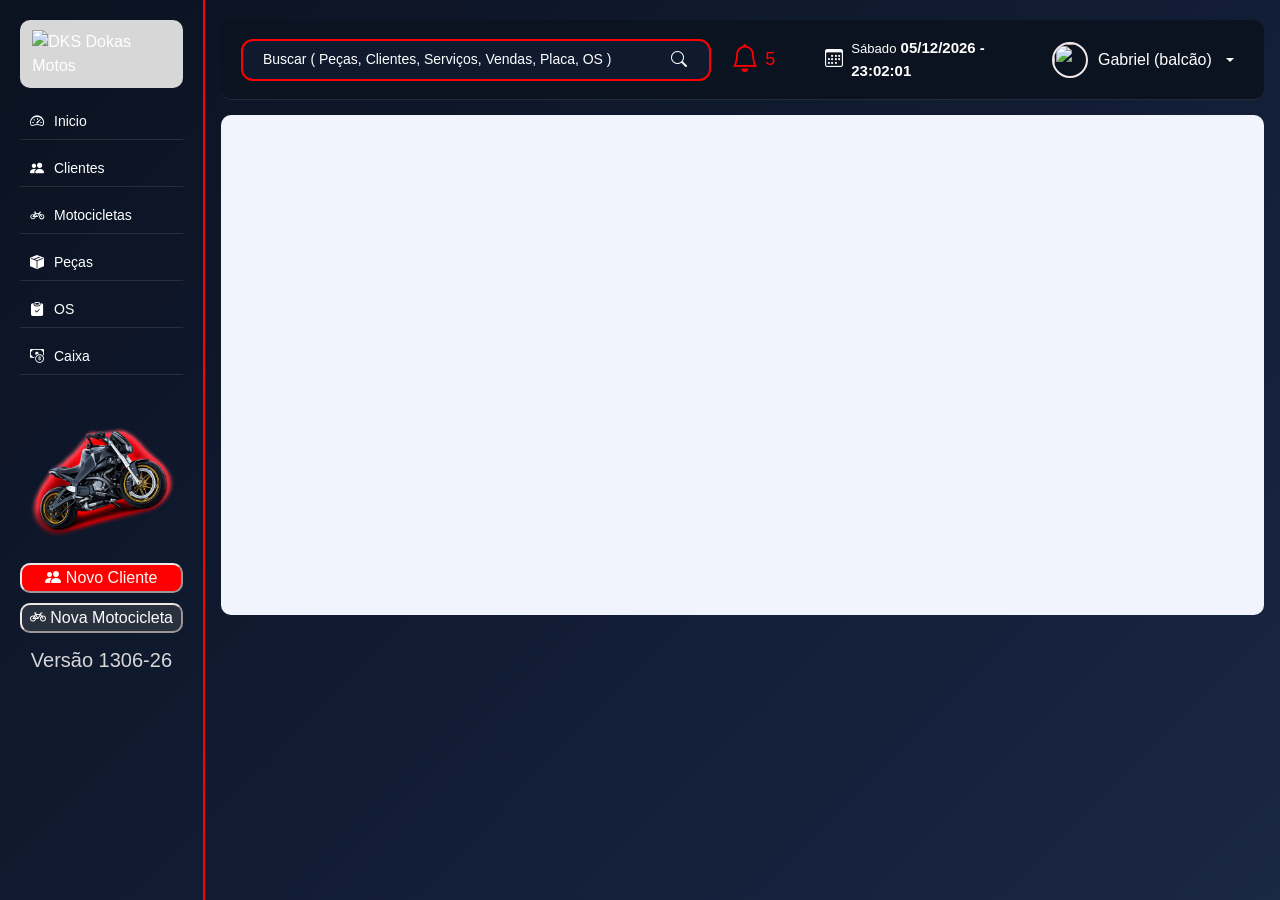
==== logado.html @ 182d08a0 "Primeiro commit" ====
<!DOCTYPE html>
<html lang="pt-BR">

<head>
    <meta charset="UTF-8">
    <meta name="viewport" content="width=device-width, initial-scale=1">

    <title>DOKA'S MOTORS  |  BALCÂO</title>

    <!-- Favicon -->
    <link rel="icon" type="image/png" href="assets/imagens/fundo-moto.png">

    <!-- Bootstrap -->
    <link href="https://cdn.jsdelivr.net/npm/bootstrap@5.3.3/dist/css/bootstrap.min.css" rel="stylesheet">
    <link href="https://cdn.jsdelivr.net/npm/bootstrap-icons@1.11.3/font/bootstrap-icons.css" rel="stylesheet">

    <!-- CSS estilos -->
    <link rel="stylesheet" href="assets/css/style.css">

    <!-- script -->
    <script src="assets/js/script.js" defer></script>

</head>

<body>


    <div class="pagina">

        <!-- menu -->
        <div class="lado-esquerdo">


            <!-- imagem de logo -->
            <div class="logo" title="Recarregar página">
                <img class="imagemlogo" src="https://i.postimg.cc/FHrvLK5s/logo-dokas-II.png" alt="DKS Dokas Motos"
                    draggable="false" onclick="location.reload()">
            </div>

            <!-- opções menu -->
            <div class="menu">

                <a href="logado.html"><i class="bi bi-speedometer2"></i> Inicio</a>

                <a href="#"><i class="bi bi-people-fill"></i> Clientes</a>

                <a href="#"><i class="bi bi-bicycle"></i> Motocicletas</a>

                <a href="#"><i class="bi bi-box-seam-fill"></i> Peças</a>

                <a href="#"><i class="bi bi-clipboard-check-fill"></i> OS</a>

                <a href="#"><i class="bi bi-cash-coin"></i> Caixa</a>



                <div class="moto-menu">
                    <img src="assets/imagens/fundo-moto.png" alt="Moto">
                </div>


            </div>

            <button class="btn-cliente-logado">
                
                <i class="bi bi-people-fill"></i>
                 Novo Cliente
            </button>

            <button class="btn-moto-logado">
                
                <i class="bi bi-bicycle"></i>
                 Nova Motocicleta
            </button>

            <h1 class="versão"> Versão 1306-26</h1>

        </div>

        <!-- conteudo -->
        <div class="lado-direito">


            <div class="barrapesquisa">

                <div class="pesquisar">
                    <input type="text" placeholder="Buscar ( Peças, Clientes, Serviços, Vendas, Placa, OS )">
                    <button type="button">
                        <i class="bi bi-search"></i>
                    </button>
                </div>

                <div class="barra-direita">

                    <div class="icone-avisos">
                        <i class="bi bi-bell"></i>
                        <span>5</span>
                    </div>

                    <div class="data-hora">
                        <i class="bi bi-calendar3"></i>
                        <div>
                            <small id="diaSemana"></small>
                            <strong id="dataHora"></strong>
                        </div>
                    </div>

                    <div class="dropdown">
                        <div class="user-box dropdown-toggle" data-bs-toggle="dropdown">
                            <img src="https://cdn-icons-png.flaticon.com/512/3135/3135715.png">
                            <span>Gabriel (balcão)</span>
                        </div>
                    </div>

                </div>

            </div>



            <div class="pdv">




                




            </div>




        </div>

</body>

</html>
---- assets/css/style.css ----
html,
body {
    width: 100%;
    height: 100%;
    margin: 0;
    padding: 0;
    font-family: Arial;
    background: linear-gradient(135deg,
            #0B1220 0%,
            #111C33 50%,
            #1A2745 100%);
}

.pagina {
    display: flex;
    width: 100%;
    height: 100vh;
}

/* menu/logo  */
.lado-esquerdo {
    width: 16%;
    background-color: transparent;
    color: white;
    padding: 20px;
    border-right: 2px solid #FF0000;
    display: flex;
    flex-direction: column;
    gap: 5px;
}

.menu {
    display: flex;
    flex-direction: column;
    gap: 10px;
}

.menu a {
    position: relative;
    color: white;
    text-decoration: none;
    padding: 8px 10px;
    font-size: 14px;
    display: flex;
    align-items: center;
    gap: 10px;
    transition: 0.2s;
}

.menu a::after {
    content: "";
    position: absolute;
    bottom: 0;
    left: 0;
    width: 100%;
    height: 1px;
    background: rgba(255, 255, 255, 0.10);
}

.menu a:hover::after {
    background: transparent;
}

.menu a:hover {
    background: #FF0000;
    border-radius: 10px;

}

/* conteudo */

.lado-direito {
    width: 84%;
    background: transparent;
    color: white;
    padding: 0;
    display: flex;
    flex-direction: column;
    align-items: center;
    gap: 10px;
}


.barrapesquisa {
    width: 97%;
    height: 80px;
    background: #0B1220;
    display: flex;
    align-items: center;
    justify-content: space-between;
    padding: 0 20px;
    margin-top: 20px;
    border-bottom: 1px solid rgba(255, 255, 255, 0.10);
    gap: 20px;
    border-radius: 10px;
}

.barra-direita {
    display: flex;
    align-items: center;
    gap: 20px;
}

.pesquisar {
    display: flex;
    align-items: center;
    background: #0f1a2e;
    border: 2px solid #FF0000;
    border-radius: 12px;
    padding: 0 10px;
    width: 520px;
    height: 42px;
    transition: 0.3s;
}



.icone-avisos,
.data-hora,
.dropdown {
    display: flex;
    align-items: center;
    gap: 8px;
    height: 40px;
}

.pesquisar:hover {
    border-color: #FF0000;
    box-shadow: 0 0 10px rgba(255, 0, 0, 0.25);
}

.pesquisar input {
    flex: 1;
    background: transparent;
    border: none;
    outline: none;
    color: white;
    padding: 10px;
    font-size: 14px;
}

.pesquisar input::placeholder {
    color: white;
}

.pesquisar button {
    background: transparent;
    border: none;
    color: white;
    padding: 10px 12px;
    border-radius: 10px;
    cursor: pointer;
    transition: 0.2s;
}

.icone-avisos {
    display: flex;
    align-items: center;
    gap: 6px;
    font-size: 18px;
    margin-right: 30px;
    color: #FF0000;

}



.icone-avisos i:hover {
    color: #fcfafa;

}

.icone-avisos i {
    font-size: 28px;
    color: #FF0000;
}

.data-hora {
    display: flex;
    align-items: center;
    gap: 8px;
    font-size: 15px;
    margin-right: 30px;
}

.data-hora i {
    font-size: 18px;
    color: #fcfafa;
}

.dropdown {
    height: 40px;
}

.user-box img {
    width: 36px;
    height: 36px;
    border-radius: 50%;
    object-fit: cover;
    border: 2px solid #f0e8e8;
}

.user-box {
    display: flex;
    align-items: center;
    gap: 10px;
    height: 40px;
    padding: 0 10px;
}

.icone-avisos,
.data-hora,
.user-box {
    display: flex;
    align-items: center;
    height: 40px;
}

.acoesesrapidas {
    width: 97%;
    background: #0B1220;
    display: flex;
    flex-direction: column;
    align-items: center;
    justify-content: flex-start;
    padding: 20px;
    margin-top: 5px;
    gap: 15px;
    border-bottom: 1px solid rgba(255, 255, 255, 0.10);
    border-radius: 10px;
}

/* logo */

.logo {
    display: flex;
    justify-content: center;
    align-items: center;
    background-color: #D7D7D7;
    border-radius: 10px;
    margin-bottom: 10px;
}

.imagemlogo {
    width: 85%;
    height: auto;
    cursor: pointer;
    margin: 10px;
}


.acoesesrapidas button {
    width: 100px;
    height: 60px;
    border: none;
    border-radius: 12px;
    color: #fff;
    font-size: 14px;
    font-weight: 600;
    cursor: pointer;
    display: flex;
    flex-direction: column;
    justify-content: center;
    align-items: center;
    gap: 0.01em;

    box-shadow:
        inset 0 1px 0 rgba(255, 255, 255, .15),
        0 4px 15px rgba(0, 0, 0, .35);

    transition: .25s;
}

.acoesesrapidas button:hover {
    transform: translateY(-2px);
    filter: brightness(1.08);

}

.acoesesrapidas button i {
    font-size: 30px;
}

/* Nova OS */
.btn-os {
    background: linear-gradient(180deg, #295f63, #234f54);
}

/* Venda */
.btn-venda {
    background: linear-gradient(180deg, #2f5fe8, #214bc5);
}

/* Cliente */
.btn-cliente {
    background: linear-gradient(180deg, #ff6a00, #df5700);
}

/* Motocicleta */
.btn-moto {
    background: linear-gradient(180deg, #9d4cff, #7d2ef0);
}

/* Peça */
.btn-peca {
    background: linear-gradient(180deg, #1d9df0, #0c7cc9);
}

/* Caixa */
.btn-caixa {
    background: linear-gradient(180deg, #ff1939, #d80d2b);
}

/* Fornecedor */
.btn-fornecedor {
    background: linear-gradient(180deg, #ff1493, #d80d7a);
}

.moto-menu{
    margin-top: auto;
    display: flex;
    justify-content: center;
    align-items: center;
    position: relative;
    padding: 5px 0;
}

.moto-menu::before{
    content:"";
    position:absolute;
    width:180px;
    height:180px;
    filter:blur(30px);
    z-index:0;
}

.moto-menu img{
    position:relative;
    z-index:1;
    width:100%;
    max-width:240px;
    height:auto;
}

.versão {
    font-size: 20px;
    text-align: center;
    color: #D7D7D7;
}

.btn-cliente-logado {
    border-radius: 10px;
    background-color: #FF0000;
    color: #fcfafa;
    margin-bottom: 5px;
    border-color: #f0e8e8;
}

.btn-cliente-logado:hover {
    background-color: #cc0000;
    transform: translateY(-2px);
    box-shadow: 0 4px 12px rgba(255, 0, 0, 0.4);
    cursor: pointer;
}


.btn-moto-logado {
    border-radius: 10px;
    background-color: #2A313E;
    color: #fcfafa;
    margin-bottom: 10px;
    border-color: #f0e8e8;
}

.btn-moto-logado:hover {
    background-color: #394252;
    transform: translateY(-2px);
    box-shadow: 0 4px 12px rgba(42, 49, 62, 0.5);
    cursor: pointer;
}

.pdv {
    width: 97%;
    background: #F1F4FD;
    display: flex;
    flex-direction: column;
    align-items: center;
    justify-content: flex-start;
    padding: 20px;
    margin-top: 5px;
    gap: 15px;
    border-bottom: 1px solid rgba(255, 255, 255, 0.10);
    border-radius: 10px;
    height: 500px;

}
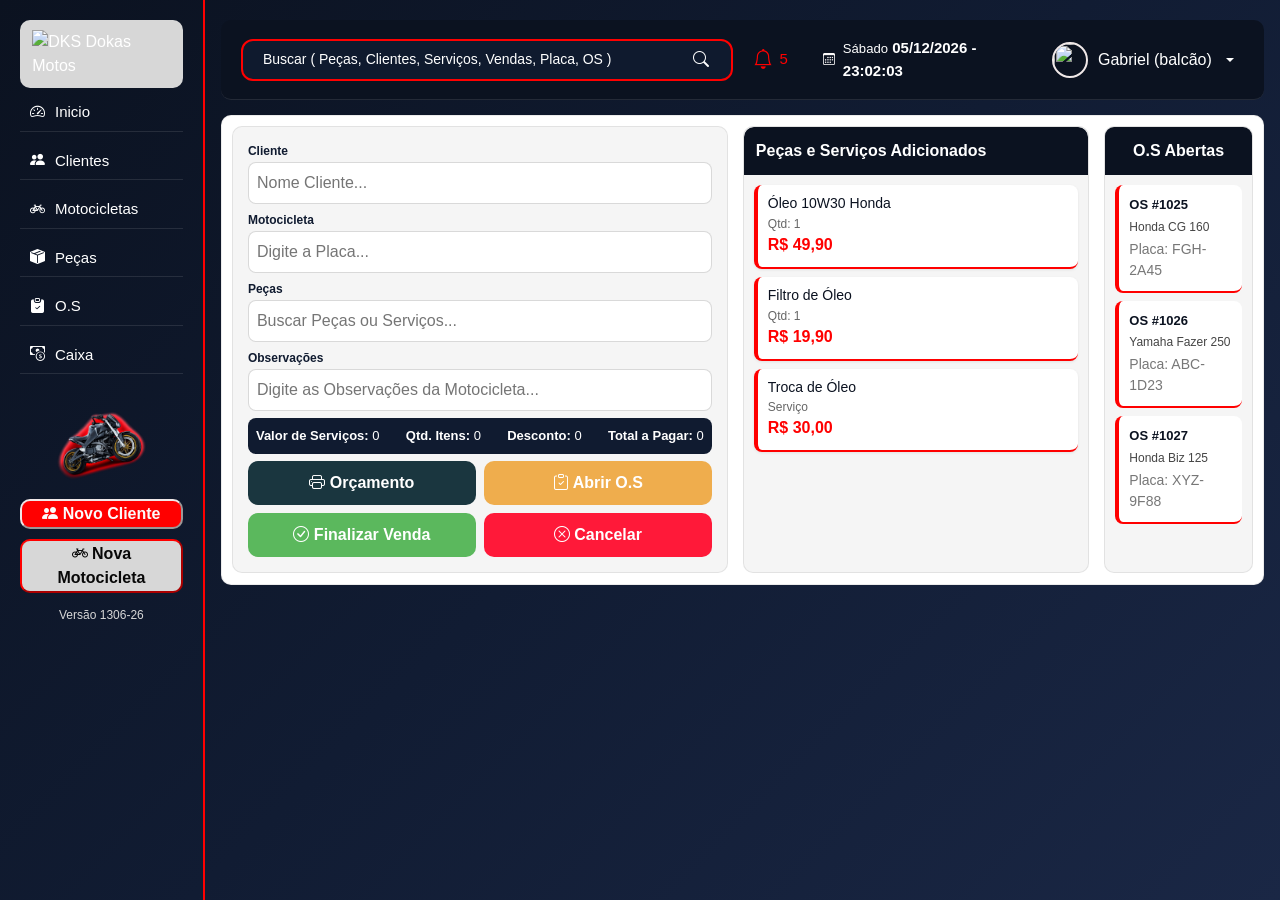
==== commit 31954a24: "Update title and labels in logado.html" ====
--- a/logado.html
+++ b/logado.html
@@ -5,7 +5,7 @@
     <meta charset="UTF-8">
     <meta name="viewport" content="width=device-width, initial-scale=1">
 
-    <title>DOKA'S MOTORS  |  BALCÂO</title>
+    <title>INICIO | DOKA'S MOTORS</title>
 
     <!-- Favicon -->
     <link rel="icon" type="image/png" href="assets/imagens/fundo-moto.png">
@@ -48,7 +48,7 @@
 
                 <a href="#"><i class="bi bi-box-seam-fill"></i> Peças</a>
 
-                <a href="#"><i class="bi bi-clipboard-check-fill"></i> OS</a>
+                <a href="#"><i class="bi bi-clipboard-check-fill"></i> O.S</a>
 
                 <a href="#"><i class="bi bi-cash-coin"></i> Caixa</a>
 
@@ -120,11 +120,145 @@
 
             <div class="pdv">
 
-
-
-
+             <div class="modulopdv"> 
+
+    <!-- CLIENTE -->
+    <div class="pdv-bloco">
+        <label>Cliente</label>
+        <div class="pdv-linha">
+            <input type="text" placeholder="Nome Cliente...">
+            
+        </div>
+    </div>
+
+    <!-- MOTO -->
+    <div class="pdv-bloco">
+        <label>Motocicleta</label>
+        <div class="pdv-linha">
+            <input type="text" placeholder="Digite a Placa...">
+        </div>
+    </div>
+
+
+    <!-- PEÇAS -->
+    <div class="pdv-bloco">
+        <label>Peças</label>
+        <div class="pdv-linha">
+            <input type="text" placeholder="Buscar Peças ou Serviços...">
+            
+        </div>
+    </div>
+
+    <div class="pdv-bloco">
+        <label>Observações</label>
+        <div class="pdv-linha">
+            <input type="text" placeholder="Digite as Observações da Motocicleta...">
+        </div>
+    </div>
+
+    <!-- ITENS -->
+    <div class="pdv-info">
+        
+        <div>
+            <strong>Valor de Serviços:</strong> 0
+        </div>
+
+        <div>
+            <strong>Qtd. Itens:</strong> 0
+        </div>
+
+        <div>
+            <strong>Desconto:</strong> 0
+        </div>
+
+        <div>
+            <strong>Total a Pagar:</strong> 0
+        </div>
+
+    </div>
+
+    
+    <!-- AÇÕES -->
+    <div class="pdv-botoes">
+        <button class="btn-imprimir">
+            <i class="bi bi-printer"></i> Orçamento
+        </button>
+
+        <button class="btn-os">
+            <i class="bi bi-clipboard-check"></i> Abrir O.S
+        </button>
+
+        <button class="btn-finalizar">
+            <i class="bi bi-check-circle"></i> Finalizar Venda
+        </button>
+
+        <button class="btn-cancelar">
+            <i class="bi bi-x-circle"></i> Cancelar
+        </button>
+
+    </div>
+
+</div>
+
+             <div class="peças-adicionadas">
+
+    <div class="pecas-titulo">
+        Peças e Serviços Adicionados
+    </div>
+
+    <div class="lista-pecas">
+
+        <div class="item-peca">
+            <h6>Óleo 10W30 Honda</h6>
+            <span>Qtd: 1</span>
+            <strong>R$ 49,90</strong>
+        </div>
+
+        <div class="item-peca">
+            <h6>Filtro de Óleo</h6>
+            <span>Qtd: 1</span>
+            <strong>R$ 19,90</strong>
+        </div>
+
+        <div class="item-peca">
+            <h6>Troca de Óleo</h6>
+            <span>Serviço</span>
+            <strong>R$ 30,00</strong>
+        </div>
+
+    </div>
+
+</div>
                 
-
+             <div class="osaberta">
+
+    <div class="os-titulo">
+        O.S Abertas
+    </div>
+
+    <div class="lista-os">
+
+        <div class="item-os">
+            <strong>OS #1025</strong>
+            <span>Honda CG 160</span>
+            <small>Placa: FGH-2A45</small>
+        </div>
+
+        <div class="item-os">
+            <strong>OS #1026</strong>
+            <span>Yamaha Fazer 250</span>
+            <small>Placa: ABC-1D23</small>
+        </div>
+
+        <div class="item-os">
+            <strong>OS #1027</strong>
+            <span>Honda Biz 125</span>
+            <small>Placa: XYZ-9F88</small>
+        </div>
+
+    </div>
+
+</div>
 
 
 
@@ -137,4 +271,4 @@
 
 </body>
 
-</html>+</html>
--- a/assets/css/style.css
+++ b/assets/css/style.css
@@ -40,7 +40,7 @@
     color: white;
     text-decoration: none;
     padding: 8px 10px;
-    font-size: 14px;
+    font-size: 15px;
     display: flex;
     align-items: center;
     gap: 10px;
@@ -115,12 +115,13 @@
 
 
 
-.icone-avisos,
+
 .data-hora,
 .dropdown {
     display: flex;
     align-items: center;
     gap: 8px;
+    
     height: 40px;
 }
 
@@ -157,9 +158,10 @@
     display: flex;
     align-items: center;
     gap: 6px;
-    font-size: 18px;
-    margin-right: 30px;
+    font-size: 15px;
+    margin-right: 15px;
     color: #FF0000;
+
 
 }
 
@@ -167,11 +169,13 @@
 
 .icone-avisos i:hover {
     color: #fcfafa;
+    
 
 }
 
 .icone-avisos i {
-    font-size: 28px;
+    font-size: 20px;
+    font-weight: bold;
     color: #FF0000;
 }
 
@@ -180,11 +184,11 @@
     align-items: center;
     gap: 8px;
     font-size: 15px;
-    margin-right: 30px;
+    margin-right: 10px;
 }
 
 .data-hora i {
-    font-size: 18px;
+    font-size: 12px;
     color: #fcfafa;
 }
 
@@ -238,7 +242,7 @@
     align-items: center;
     background-color: #D7D7D7;
     border-radius: 10px;
-    margin-bottom: 10px;
+    margin-bottom: 0px;
 }
 
 .imagemlogo {
@@ -328,22 +332,19 @@
 .moto-menu::before{
     content:"";
     position:absolute;
-    width:180px;
-    height:180px;
+    width:90px;
+    height:90px;
     filter:blur(30px);
     z-index:0;
 }
 
 .moto-menu img{
-    position:relative;
-    z-index:1;
-    width:100%;
-    max-width:240px;
+    width: 100px;
     height:auto;
 }
 
 .versão {
-    font-size: 20px;
+    font-size: 12px;
     text-align: center;
     color: #D7D7D7;
 }
@@ -353,44 +354,324 @@
     background-color: #FF0000;
     color: #fcfafa;
     margin-bottom: 5px;
+     font-weight: bold;
     border-color: #f0e8e8;
 }
 
 .btn-cliente-logado:hover {
     background-color: #cc0000;
     transform: translateY(-2px);
-    box-shadow: 0 4px 12px rgba(255, 0, 0, 0.4);
+    box-shadow: 0 4px 12px rgba(255, 5, 5, 0.5);
     cursor: pointer;
 }
 
 
 .btn-moto-logado {
     border-radius: 10px;
-    background-color: #2A313E;
-    color: #fcfafa;
+    background-color: #D7D7D7;
+    color: #080808;
     margin-bottom: 10px;
-    border-color: #f0e8e8;
+    font-weight: bold;
+    border-color: #FF0000;
 }
 
 .btn-moto-logado:hover {
-    background-color: #394252;
+    background-color: #D7D7D7;
     transform: translateY(-2px);
-    box-shadow: 0 4px 12px rgba(42, 49, 62, 0.5);
+    box-shadow: 0 4px 12px rgba(255, 5, 5, 0.5);
     cursor: pointer;
 }
 
 .pdv {
     width: 97%;
-    background: #F1F4FD;
-    display: flex;
-    flex-direction: column;
-    align-items: center;
+    background: #FFFFFF;
+    display: flex;
+    flex-direction: row; /* muda aqui */
+    align-items: flex-start;
     justify-content: flex-start;
-    padding: 20px;
+    padding: 10px;
     margin-top: 5px;
     gap: 15px;
-    border-bottom: 1px solid rgba(255, 255, 255, 0.10);
-    border-radius: 10px;
-    height: 500px;
-
-}+    
+    border-radius: 10px;
+    height: 470px;
+    border: 1px solid rgba(0, 0, 0, 0.08);
+}
+
+.modulopdv {
+    width: 50%;
+    height: 447px;
+    background-color: #F5F5F5;
+    border-radius: 10px;
+
+    border: 1px solid rgba(0, 0, 0, 0.08);
+}
+
+.peças-adicionadas {
+    width: 35%;
+    height: 447px;
+    background-color: #F5F5F5;
+    border-radius: 10px;
+
+    border: 1px solid rgba(0, 0, 0, 0.08);
+}
+
+.osaberta {
+    width: 15%;
+    height: 447px;
+    background-color: #F5F5F5;
+    border-radius: 10px;
+
+    border: 1px solid rgba(0, 0, 0, 0.08);
+}
+
+
+
+.modulopdv {
+    width: 50%;
+    height: 447px;
+    background-color: #F5F5F5;
+    border-radius: 10px;
+    border: 1px solid rgba(0, 0, 0, 0.08);
+
+    display: flex;
+    flex-direction: column;
+    justify-content: space-between; /* distribui igualmente */
+    padding: 15px;
+    box-sizing: border-box; /* respeita a altura */
+    overflow-y: auto;
+}
+
+/* header */
+.pdv-header {
+    background: #0B1220;
+    color: white;
+    padding: 10px;
+    border-radius: 10px;
+    border-left: 4px solid #FF0000;
+}
+
+/* blocos */
+.pdv-bloco label {
+    font-size: 12px;
+    color: #101B30;
+    margin-bottom: 2px;
+    display: block;
+    font-weight: bold;
+}
+
+.pdv-linha {
+    display: flex;
+    gap: 5px;
+}
+
+.pdv-linha input {
+    flex: 1;
+    padding: 8px;
+    border-radius: 8px;
+    border: 1px solid rgba(0,0,0,0.15);
+    outline: none;
+}
+
+.pdv-linha button {
+    background: #0B1220;
+    color: white;
+    border: none;
+    padding: 8px 10px;
+    border-radius: 8px;
+    cursor: pointer;
+}
+
+.btn-acao {
+    background: #FF0000 !important;
+}
+
+/* info */
+.pdv-info {
+    display: flex;
+    justify-content: space-between;
+    font-size: 13px;
+    padding: 8px;
+    background: #101B30;
+    border-radius: 8px;
+    
+}
+
+/* total */
+.pdv-total {
+    background: #fff;
+    border: 1px solid rgba(0,0,0,0.08);
+    border-radius: 10px;
+    padding: 10px;
+    display: flex;
+    flex-direction: column;
+    gap: 8px;
+}
+
+.pdv-total h2 {
+    margin: 0;
+    color: #FF0000;
+}
+
+/* botões */
+.pdv-botoes {
+    display: grid;
+    grid-template-columns: 1fr 1fr;
+    gap: 8px;
+}
+
+.pdv-botoes button {
+    padding: 10px;
+    border: none;
+    border-radius: 10px;
+    color: white;
+    cursor: pointer;
+    font-weight: bold;
+    transition: 0.2s;
+    border-top: 20px;
+}
+
+.btn-imprimir { background: #1a363f; }
+.btn-cancelar { background: #ff1939; }
+.btn-os { background: #EFAD4D; }
+.btn-finalizar { background: #5BB85D; }
+
+.pdv-botoes button:hover {
+    transform: translateY(-2px);
+    filter: brightness(1.1);
+}
+
+
+.peças-adicionadas {
+    width: 35%;
+    height: 447px;
+    background-color: #F5F5F5;
+    border-radius: 10px;
+    border: 1px solid rgba(0, 0, 0, 0.08);
+
+    display: flex;
+    flex-direction: column;
+
+    overflow-y: auto;
+    overflow-x: hidden;
+
+    box-sizing: border-box;
+}
+
+/* Cabeçalho fixo */
+.pecas-titulo {
+    background: #0B1220;
+    color: white;
+    padding: 12px;
+    font-weight: bold;
+    border-radius: 10px 10px 0 0;
+
+    position: sticky;
+    top: 0;
+    z-index: 10;
+}
+
+/* Lista */
+.lista-pecas {
+    display: flex;
+    flex-direction: column;
+    gap: 8px;
+    padding: 10px;
+}
+
+/* Item */
+.item-peca {
+    background: #FFFFFF;
+    border-radius: 8px;
+    padding: 10px;
+    border-left: 4px solid #FF0000;
+    border-bottom: 2px solid #FF0000;
+    box-shadow: 0 1px 3px rgba(0,0,0,0.08);
+}
+
+.item-peca h6 {
+    margin: 0;
+    color: #0B1220;
+    font-size: 14px;
+}
+
+.item-peca span {
+    display: block;
+    color: #666;
+    font-size: 12px;
+    margin-top: 3px;
+}
+
+.item-peca strong {
+    color: #FF0000;
+}
+
+
+.osaberta {
+    width: 15%;
+    height: 447px;
+    background-color: #F5F5F5;
+    border-radius: 10px;
+    border: 1px solid rgba(0, 0, 0, 0.08);
+
+    display: flex;
+    flex-direction: column;
+
+    overflow-y: auto;
+    overflow-x: hidden;
+
+    box-sizing: border-box;
+}
+
+.os-titulo {
+    background: #0B1220;
+    color: white;
+    padding: 12px;
+    font-weight: bold;
+    text-align: center;
+
+    position: sticky;
+    top: 0;
+    z-index: 10;
+}
+
+.lista-os {
+    display: flex;
+    flex-direction: column;
+    gap: 8px;
+    padding: 10px;
+}
+
+.item-os {
+    background: #FFFFFF;
+    border-radius: 8px;
+    padding: 10px;
+    border-left: 4px solid #FF0000;
+    border-bottom: 2px solid #FF0000;
+    cursor: pointer;
+    transition: 0.2s;
+}
+
+.item-os:hover {
+    transform: translateY(-2px);
+    box-shadow: 0 3px 8px rgba(0,0,0,0.15);
+}
+
+.item-os strong {
+    display: block;
+    color: #0B1220;
+    font-size: 13px;
+}
+
+.item-os span {
+    display: block;
+    font-size: 12px;
+    color: #444;
+    margin-top: 3px;
+}
+
+.item-os small {
+    display: block;
+    color: #777;
+    margin-top: 3px;
+}
